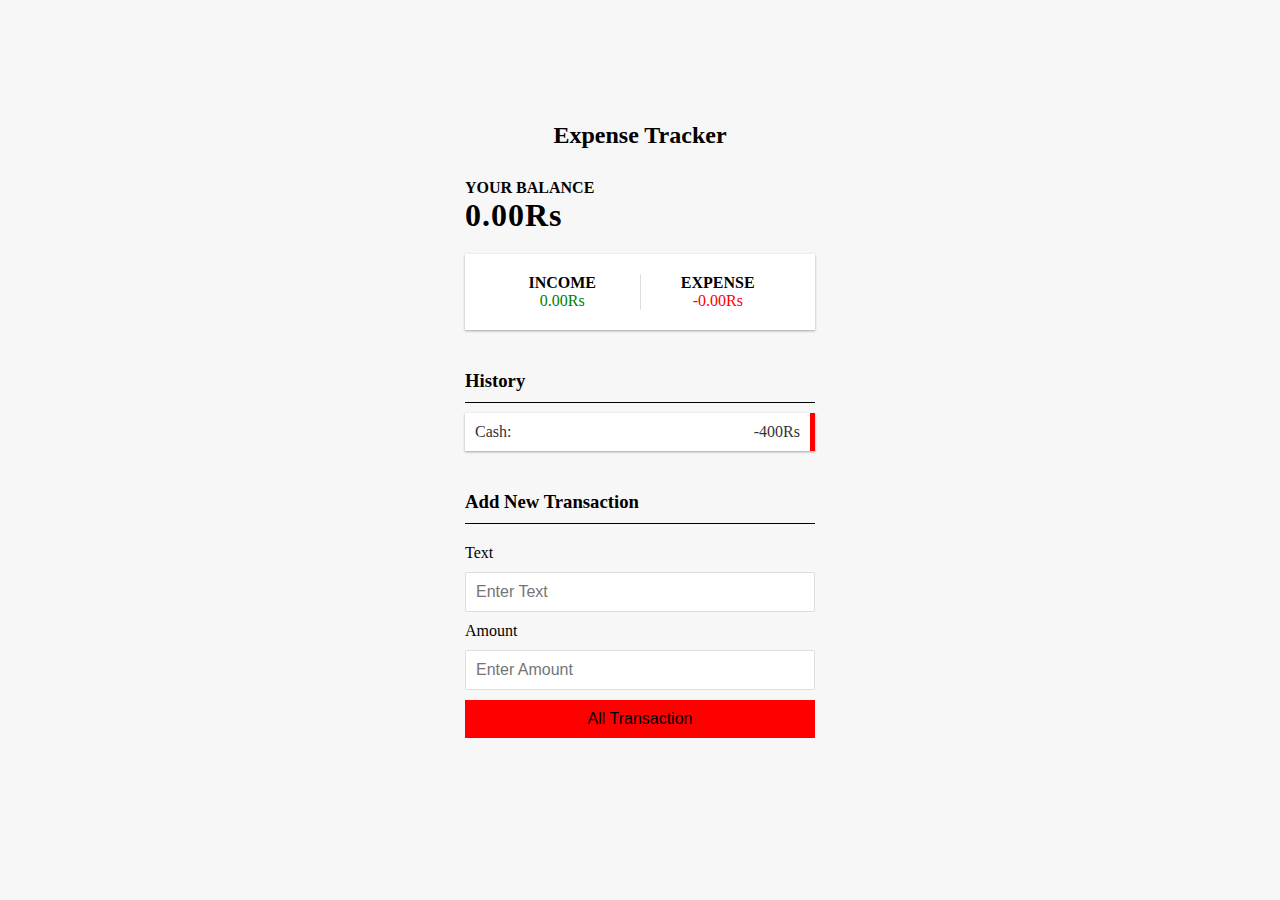
==== index.html @ 0ac0a160 "initial commit" ====
<!doctype html>
<html lang="en">
  <head>
    <!-- Required meta tags -->
    <meta charset="utf-8">
    <meta name="viewport" content="width=device-width, initial-scale=1">

    <!-- Bootstrap CSS -->
    <link href="https://cdn.jsdelivr.net/npm/bootstrap@5.0.2/dist/css/bootstrap.min.css" rel="stylesheet" integrity="sha384-EVSTQN3/azprG1Anm3QDgpJLIm9Nao0Yz1ztcQTwFspd3yD65VohhpuuCOmLASjC" crossorigin="anonymous">

    <title>Hello, world!</title>
    <link rel="stylesheet" href="style.css">
  </head>
  <body>
   <h2>Expense Tracker</h2>
   <div class="container">
    <h4>Your Balance</h4>
    <h1 id="balance">0.00Rs</h1>
    <div class="inc-exp-container">
        <div>
            <h4>Income</h4>
            <p class="money-plus" id="money-plus">0.00Rs</p>
        </div>
        <div>
            <h4>Expense</h4>
            <p class="money-minus" id="money-minus">-0.00Rs</p>
        </div>
    </div>

    <h3>History</h3>
    <ul id="list" class="list">
        <li class="minus">
            Cash:<span>-400Rs</span><button class="delete-btn">x</button>
        </li>
    </ul>

    <h3>Add New Transaction</h3>
    <form action="" id="form">
        <div class="form-control">
            <label for="text">Text</label>
            <input type="text" id="text" placeholder="Enter Text">
        </div>
        <div class="form-control">
            <label for="amount">Amount</label>
            <input type="text" id="amount" placeholder="Enter Amount">
        </div>
        <button class="btn">All Transaction</button>
    </form>
   </div>

    <!-- Optional JavaScript; choose one of the two! -->

    <!-- Option 1: Bootstrap Bundle with Popper -->
    <script src="https://cdn.jsdelivr.net/npm/bootstrap@5.0.2/dist/js/bootstrap.bundle.min.js" integrity="sha384-MrcW6ZMFYlzcLA8Nl+NtUVF0sA7MsXsP1UyJoMp4YLEuNSfAP+JcXn/tWtIaxVXM" crossorigin="anonymous"></script>
   <script src="index.js"></script>
    <!-- Option 2: Separate Popper and Bootstrap JS -->
    <!--
    <script src="https://cdn.jsdelivr.net/npm/@popperjs/core@2.9.2/dist/umd/popper.min.js" integrity="sha384-IQsoLXl5PILFhosVNubq5LC7Qb9DXgDA9i+tQ8Zj3iwWAwPtgFTxbJ8NT4GN1R8p" crossorigin="anonymous"></script>
    <script src="https://cdn.jsdelivr.net/npm/bootstrap@5.0.2/dist/js/bootstrap.min.js" integrity="sha384-cVKIPhGWiC2Al4u+LWgxfKTRIcfu0JTxR+EQDz/bgldoEyl4H0zUF0QKbrJ0EcQF" crossorigin="anonymous"></script>
    -->
  </body>
</html>
---- style.css ----
*{
    padding: 0;
    margin: 0;
    box-sizing: border-box;
}
:root{
    --box-shadow:0 1px 3px rgba(0,0,0,0.12),0 1px 2px rgba(0,0,0,0.24);
}
body{
    min-height: 100vh;
    display: flex;
    align-items: center;
    justify-content: center;
    background-color: #f7f7f7;
    flex-direction: column;
}
.container{
    margin:30px auto;
    width:350px;
}
h1{
    letter-spacing: 1px;
}
h3{
    border-bottom: 1px solid black;
    padding-bottom: 10px;
    margin:40px 0 10px;
}
h4{
    text-transform: uppercase;
}
.inc-exp-container{
    background-color: #ffffff;
    box-shadow: var(--box-shadow);
    padding: 20px;
    display: flex;
    align-items: center;
    justify-content: center;
    margin:20px 0px;
}
.inc-exp-container> div{
    flex:1;
    text-align: center;
}
.inc-exp-container>div:first-of-type{
    border-right: 1px solid #dedede;
}
.money{
    font-size: 2;
    letter-spacing: 1px;
    margin:5px 0;
}
.money-plus{
    color:green;
}
.money-minus{
    color:red
}
label{
    display: inline-block;
    margin:10px 0;

}
input[type="text"]{
    border: 1px solid #dedede;
    border-radius: 2px;
    font-size: 16px;
    display: block;padding: 10px;
    width:100%;
}
.btn{
    background-color: red;
    width: 100%;
    border:0;
    display: block;
    margin:10px auto;
    font-size: 16px;
    padding:10px;
}
.list{
    list-style-type: none;
    padding: 0;
    margin-bottom: 30px;
}
.list li{
    background-color: #ffffff;
    box-shadow: var(--box-shadow);
    color:#333;
    display: flex;
    justify-content: space-between;
    position: relative;
    padding:10px;
    margin:10px 0;
}
.list li.plus{
    border-right:5px solid green;
}
.list li.minus{
   
    border-right: 5px solid red;
}
.delete-btn{
    /* width:30px; */
    cursor: pointer;
    background-color: red;
    border:none;
    outline: none;
    border-radius: 20px;
    font-size: 16px;
    padding:2px 5px;
    position: absolute;
    top:50%;
    left:0;
    transform: translate(-100%,-50%);
    opacity: 0;
    transition: opacity 1s ease;
}
.list li:hover .delete-btn{
    opacity: 1;
}
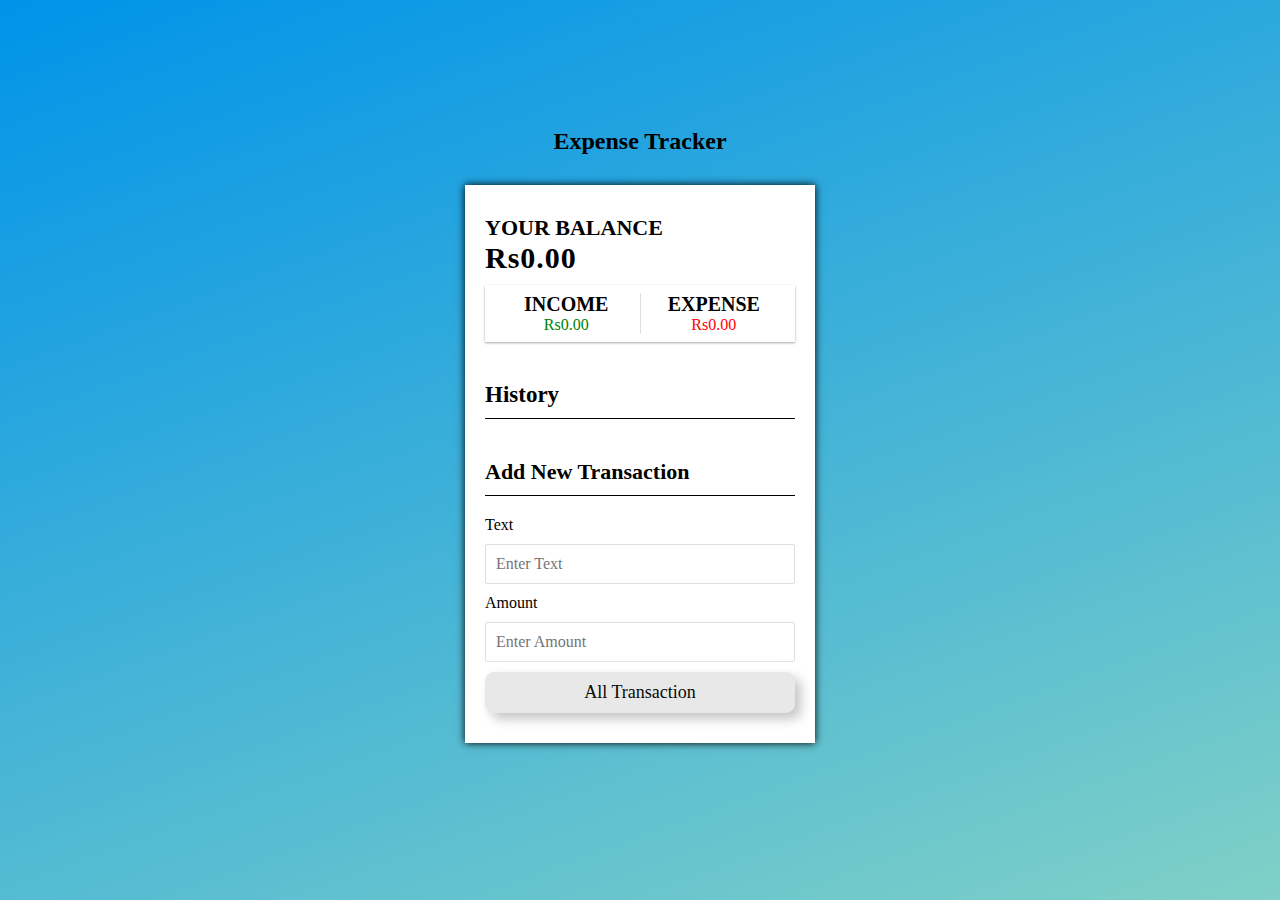
==== commit 47d81031: "added login and signup page" ====
--- a/index.html
+++ b/index.html
@@ -14,28 +14,28 @@
   <body>
    <h2>Expense Tracker</h2>
    <div class="container">
-    <h4>Your Balance</h4>
-    <h1 id="balance">0.00Rs</h1>
+    <h4 style="font-size: 22px;">Your Balance</h4>
+    <h1 id="balance" style="font-size: 30px;">0.00Rs</h1>
     <div class="inc-exp-container">
         <div>
-            <h4>Income</h4>
+            <h4 style="font-size: 20px;">Income</h4>
             <p class="money-plus" id="money-plus">0.00Rs</p>
         </div>
         <div>
-            <h4>Expense</h4>
+            <h4 style="font-size: 20px;">Expense</h4>
             <p class="money-minus" id="money-minus">-0.00Rs</p>
         </div>
     </div>
 
-    <h3>History</h3>
+    <h3 style="font-size: 23px;">History</h3>
     <ul id="list" class="list">
         <li class="minus">
             Cash:<span>-400Rs</span><button class="delete-btn">x</button>
         </li>
     </ul>
 
-    <h3>Add New Transaction</h3>
-    <form action="" id="form">
+    <h3 style="font-size: 22px;">Add New Transaction</h3>
+    <form action="" id="form"  autocomplete="off">
         <div class="form-control">
             <label for="text">Text</label>
             <input type="text" id="text" placeholder="Enter Text">
--- a/style.css
+++ b/style.css
@@ -2,6 +2,7 @@
     padding: 0;
     margin: 0;
     box-sizing: border-box;
+    font-family: serif;
 }
 :root{
     --box-shadow:0 1px 3px rgba(0,0,0,0.12),0 1px 2px rgba(0,0,0,0.24);
@@ -11,12 +12,18 @@
     display: flex;
     align-items: center;
     justify-content: center;
-    background-color: #f7f7f7;
+    /* background-color: #f7f7f7; */
     flex-direction: column;
+    background-color: #0093E9;
+background-image: linear-gradient(160deg, #0093E9 0%, #80D0C7 100%);
+
 }
 .container{
     margin:30px auto;
     width:350px;
+    background-color: #ffffff;
+    padding:30px 20px;
+    box-shadow:  0 0 8px black;
 }
 h1{
     letter-spacing: 1px;
@@ -32,11 +39,11 @@
 .inc-exp-container{
     background-color: #ffffff;
     box-shadow: var(--box-shadow);
-    padding: 20px;
+    padding: 8px;
     display: flex;
     align-items: center;
     justify-content: center;
-    margin:20px 0px;
+    margin:10px 0px 10px 0px;
 }
 .inc-exp-container> div{
     flex:1;
@@ -69,14 +76,76 @@
     width:100%;
 }
 .btn{
-    background-color: red;
+    /* background-color: red; */
     width: 100%;
     border:0;
-    display: block;
+    /* display: block;
     margin:10px auto;
     font-size: 16px;
-    padding:10px;
+    padding:10px; */ display: inline-block;
+  transition: all 0.2s ease-in;
+  position: relative;
+  overflow: hidden;
+  z-index: 1;
+  color: #090909;
+  padding: 0.5em 1.7em;
+  font-size: 18px;
+  border-radius: 0.5em;
+  background: #e8e8e8;
+  border: 1px solid #e8e8e8;
+  box-shadow: 6px 6px 12px #c5c5c5,
+             -6px -6px 12px #ffffff;
+             margin-top: 10px;
 }
+.btn:active {
+    color: #666;
+    box-shadow: inset 4px 4px 12px #c5c5c5,
+               inset -4px -4px 12px #ffffff;
+  }
+  .btn:before {
+    content: "";
+    position: absolute;
+    left: 50%;
+    transform: translateX(-50%) scaleY(1) scaleX(1.25);
+    top: 100%;
+    width: 140%;
+    height: 180%;
+    background-color: rgba(0, 0, 0, 0.05);
+    border-radius: 50%;
+    display: block;
+    transition: all 0.5s 0.1s cubic-bezier(0.55, 0, 0.1, 1);
+    z-index: -1;
+  }
+  .btn:after {
+    content: "";
+    position: absolute;
+    left: 55%;
+    transform: translateX(-50%) scaleY(1) scaleX(1.45);
+    top: 180%;
+    width: 160%;
+    height: 190%;
+    background-color: #009087;
+    border-radius: 50%;
+    display: block;
+    transition: all 0.5s 0.1s cubic-bezier(0.55, 0, 0.1, 1);
+    z-index: -1;
+  }
+  .btn:hover {
+    color: #ffffff;
+    border: 1px solid #009087;
+  }
+  .btn:hover:after {
+    top: -45%;
+    background-color: #009087;
+    transform: translateX(-50%) scaleY(1.3) scaleX(0.8);
+  }
+  
+  .btn:hover:before {
+    top: -35%;
+    background-color: #009087;
+    transform: translateX(-50%) scaleY(1.3) scaleX(0.8);
+  }
+  
 .list{
     list-style-type: none;
     padding: 0;
@@ -100,13 +169,14 @@
     border-right: 5px solid red;
 }
 .delete-btn{
-    /* width:30px; */
+    width:30px;
     cursor: pointer;
     background-color: red;
     border:none;
+    border-radius: 0px;
     outline: none;
-    border-radius: 20px;
-    font-size: 16px;
+    /* border-radius: 20px; */
+    font-size: 18px;
     padding:2px 5px;
     position: absolute;
     top:50%;
